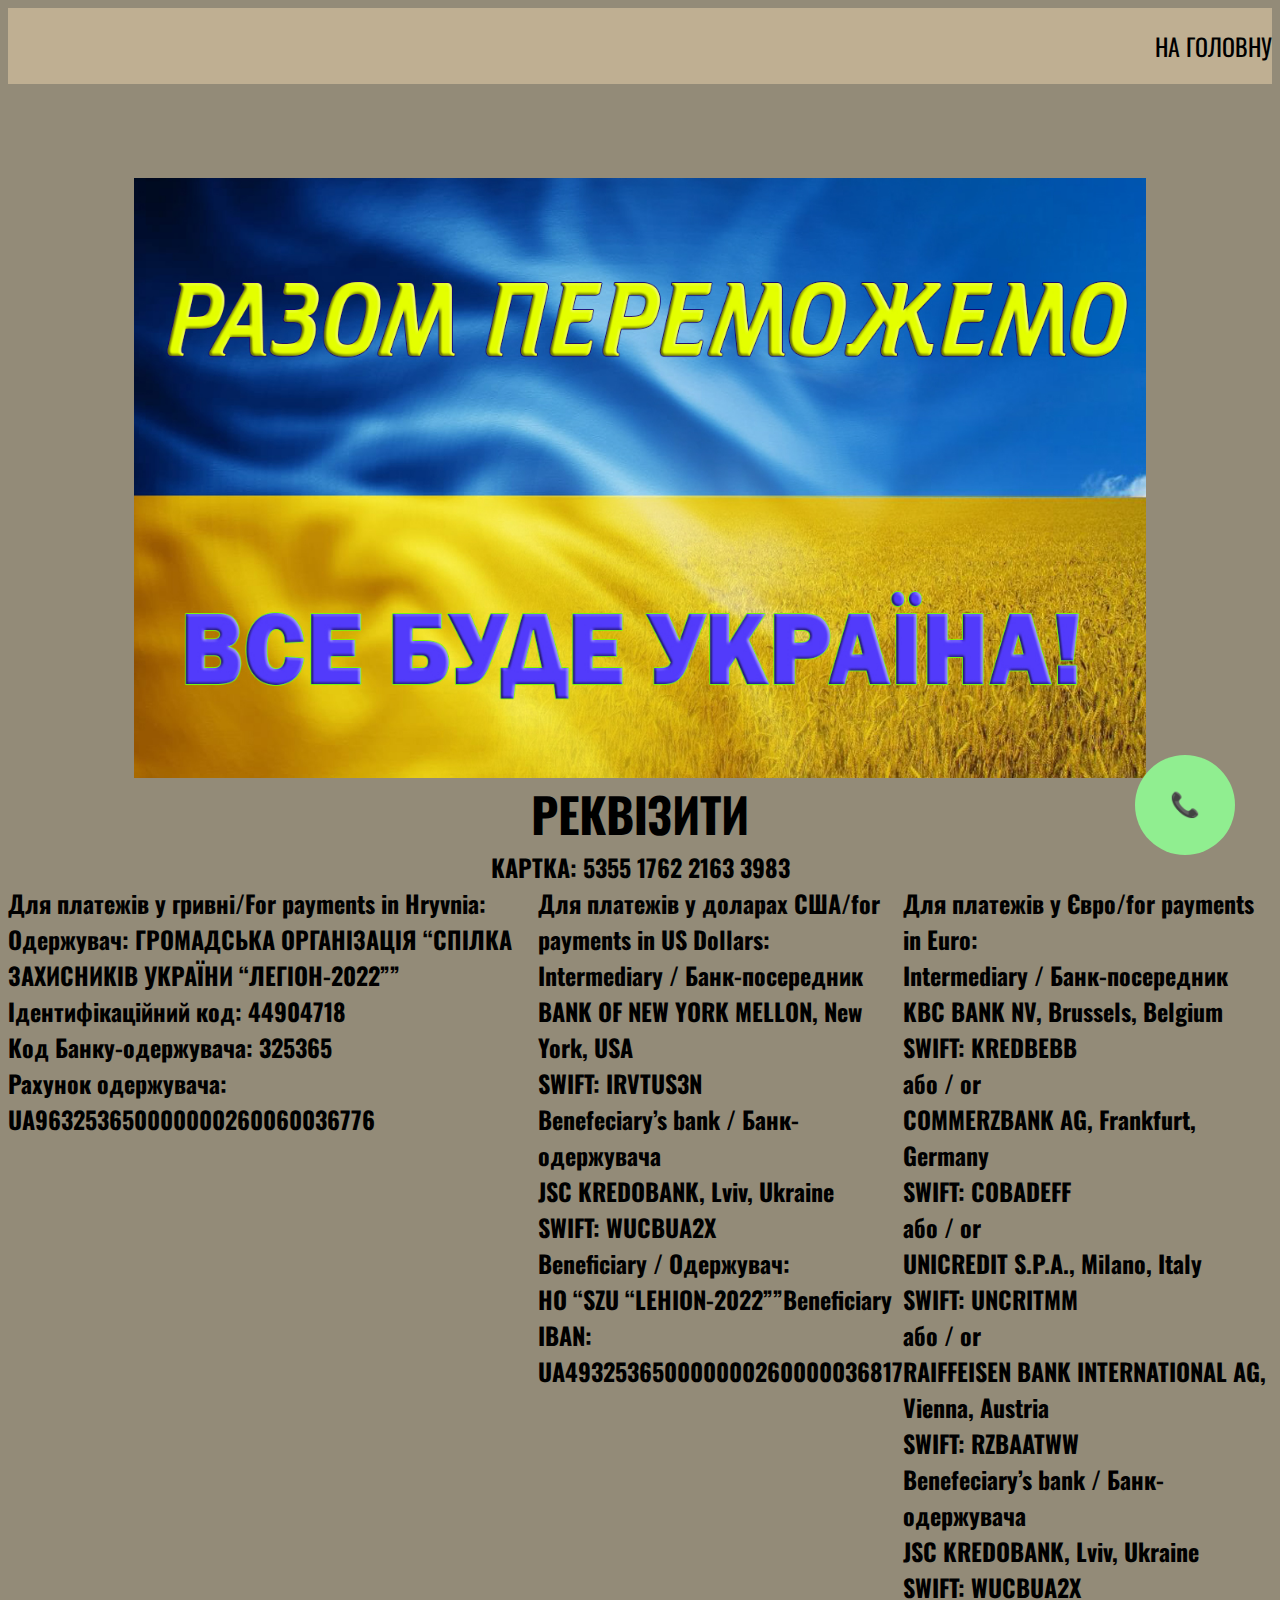
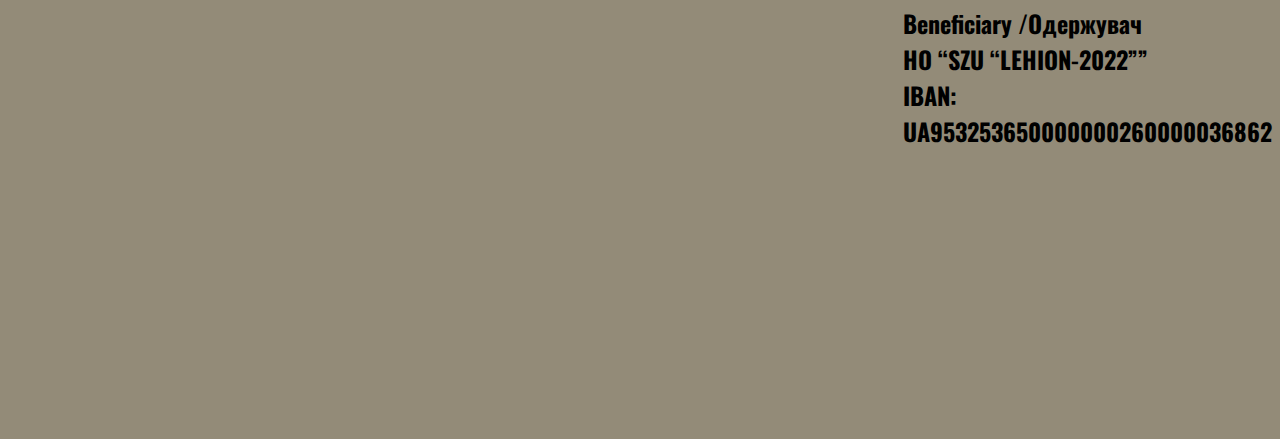
==== details.html @ e55ab337 "update" ====
<!DOCTYPE html>
<html lang="en">
<head>
    <meta charset="UTF-8">
    <meta http-equiv="X-UA-Compatible" content="IE=edge">
    <meta name="viewport" content="width=device-width, initial-scale=1.0">
    <title>Document</title>
    <link rel="preconnect" href="https://fonts.googleapis.com">
    <link rel="preconnect" href="https://fonts.gstatic.com" crossorigin>
    <link href="https://fonts.googleapis.com/css2?family=Oswald:wght@200;300;400;500;600;700&display=swap" rel="stylesheet">
        <link rel="stylesheet" href="./css/main.css">
        <link rel="stylesheet" href="./css/main.css.map">
        <link rel="stylesheet" href="./css/main.min.css">
        <link rel="stylesheet" href="./css/main.min.css.map">
</head>
<body>
    <header>
        <ul class="header__list">
            <li><a href="./index.html">НА ГОЛОВНУ</a></li>
        </ul>
    </header>
    <body>
        <section>
            <div class="container details-container">
                <img src="./src/images/russkiy-korabl-idi-nahuy.jpg" alt="" class="details__image">
                <h1>РЕКВІЗИТИ</h1>
                <h2>КАРТКА: 5355 1762 2163 3983</h2>
                <div class="details__part-1">
                    <h2>Для платежів у гривні/For payments in Hryvnia:<br>
                        Одержувач: ГРОМАДСЬКА ОРГАНІЗАЦІЯ “СПІЛКА ЗАХИСНИКІВ УКРАЇНИ “ЛЕГІОН-2022””<br>
                        Ідентифікаційний код: 44904718<br>
                        Код Банку-одержувача: 325365<br>
                        Рахунок одержувача: UA963253650000000260060036776</h2>
                        <h2>
                            Для платежів у доларах США/for payments in US Dollars:<br>
                            Intermediary / Банк-посередник<br>
                            BANK OF NEW YORK MELLON, New York, USA<br>
                            SWIFT: IRVTUS3N<br>

                            Benefeciary’s bank / Банк-одержувача<br>
                            JSC KREDOBANK, Lviv, Ukraine<br>
                            SWIFT: WUCBUA2X<br>

                            Beneficiary / Одержувач:<br>
                            HO “SZU “LEHION-2022””Beneficiary<br>
                            IBAN: UA493253650000000260000036817<br>
                        </h2>
                        <h2>Для платежів у Євро/for payments in Euro:<br>
                            Intermediary / Банк-посередник<br>
                            KBC BANK NV, Brussels, Belgium<br>
                            SWIFT: KREDBEBB<br>
                            або / or<br>
                            COMMERZBANK AG, Frankfurt, Germany<br>
                            SWIFT: COBADEFF<br>
                            або / or<br>
                            UNICREDIT S.P.A., Milano, Italy<br>
                            SWIFT: UNCRITMM<br>
                            або / or<br>
                            RAIFFEISEN BANK INTERNATIONAL AG, Vienna, Austria<br>
                            SWIFT: RZBAATWW<br>
                            
                            Benefeciary’s bank / Банк-одержувача<br>
                            JSC KREDOBANK, Lviv, Ukraine<br>
                            SWIFT: WUCBUA2X<br>
                            
                            Beneficiary /Одержувач<br>
                            HO “SZU “LEHION-2022””<br>
                            IBAN: UA953253650000000260000036862</h2>
                </div>
            </div>
        </section>
    </body>
    <footer>

    </footer>
    <section>
        <button type="button" class="call__button"><a href="tel:+380636503537" class="call__link">📞</a></button>
    </section>
</body>
</html>
---- css/main.css ----
.hero-container {
  display: flex;
  flex-direction: row;
  justify-content: space-around;
}
@media screen and (max-width: 768px) {
  .hero-container {
    display: flex;
    flex-direction: column;
    justify-content: center;
    text-align: center;
  }
}

body {
  font-family: "Oswald", sans-serif;
}

section {
  padding-top: 94px;
  padding-bottom: 94px;
}

h1 {
  font-size: 48px;
}

h2 {
  font-size: 24px;
}

body {
  background-color: rgb(147, 139, 120);
}

.background-one {
  background: url(/src/images/six.png);
  background-repeat: no-repeat;
  background-size: cover;
}

.background-two {
  background: url(/src/images/seven.png);
  background-repeat: no-repeat;
  background-size: cover;
}

.about-container {
  display: flex;
  flex-direction: row;
  justify-content: space-around;
}
@media screen and (max-width: 768px) {
  .about-container {
    display: flex;
    flex-direction: column;
    justify-content: center;
    text-align: center;
  }
}

.collection-container {
  display: flex;
  flex-direction: row;
  justify-content: space-around;
}
@media screen and (max-width: 768px) {
  .collection-container {
    display: flex;
    flex-direction: column;
    justify-content: center;
    text-align: center;
  }
}

.donat-container {
  display: flex;
  flex-direction: column;
  justify-content: center;
  align-items: center;
}

.donat__button {
  width: 200px;
  height: 60px;
  background-color: rgb(191, 175, 146);
  border: none;
}

.contacts-container {
  display: flex;
  flex-direction: row;
  justify-content: space-around;
}
@media screen and (max-width: 768px) {
  .contacts-container {
    display: flex;
    flex-direction: column;
    justify-content: center;
    text-align: center;
  }
}

@media screen and (max-width: 768px) {
  .contacts__map {
    max-width: 80%;
  }
}

.footer-container {
  display: flex;
  flex-direction: row;
  justify-content: center;
  background-color: rgb(117, 102, 62);
  padding-top: 20px;
  padding-bottom: 20px;
}

.footer__text {
  font-size: 16px;
}

.call__button {
  border-radius: 50%;
  background-color: lightgreen;
  width: 100px;
  height: 100px;
  border: none;
  cursor: pointer;
  position: fixed;
  right: 45px;
  bottom: 45px;
}

.call__link {
  font-size: 24px;
}

.details-container {
  display: flex;
  flex-direction: column;
  justify-content: center;
  align-items: center;
}

.details__part-1 {
  display: flex;
  flex-direction: row;
  justify-content: space-around;
}

.details__image {
  width: 80%;
  height: 600px;
}

header {
  display: flex;
  flex-direction: row;
  justify-content: flex-end;
  padding-top: 20px;
  padding-bottom: 20px;
}
@media screen and (max-width: 768px) {
  header {
    justify-content: center;
  }
}

.header__list {
  display: flex;
  flex-direction: row;
  gap: 15px;
  font-size: 24px;
}
@media screen and (max-width: 768px) {
  .header__list {
    display: flex;
    flex-direction: row;
    font-size: 16px;
  }
}

header {
  background-color: rgb(191, 175, 146);
}/*# sourceMappingURL=main.css.map */
---- css/main.min.css ----
.hero-container{display:flex;flex-direction:row;justify-content:space-around}body{font-family:"Oswald",sans-serif}section{padding-top:94px;padding-bottom:94px}h1{font-size:48px}h2{font-size:24px}body{background-color:#938b78}.background-one{background:url(/src/images/six.png);background-repeat:no-repeat;background-size:cover}.background-two{background:url(/src/images/seven.png);background-repeat:no-repeat;background-size:cover}.about-container{display:flex;flex-direction:row;justify-content:space-around}.collection-container{display:flex;flex-direction:row;justify-content:space-around}.donat-container{display:flex;flex-direction:column;justify-content:center;align-items:center}.donat__button{width:200px;height:60px;background-color:#bfaf92;border:none}html{box-sizing:border-box}*{box-sizing:inherit}*::after,*::before{box-sizing:inherit}h1,h2,h3,h4,h5,h6,p{margin:0}ul{list-style:none;padding-left:0;margin:0}a{text-decoration:none;color:inherit}img{display:block;max-width:100%;height:auto}address{font-style:normal}.contacts-container{display:flex;flex-direction:row;justify-content:space-around}.footer-container{display:flex;flex-direction:row;justify-content:center;background-color:#75663e;padding-top:20px;padding-bottom:20px}.footer__text{font-size:16px}.call__button{border-radius:50%;background-color:#90ee90;width:100px;height:100px;border:none;cursor:pointer;position:fixed;right:45px;bottom:45px}.call__link{font-size:24px}.details-container{display:flex;flex-direction:column;justify-content:center;align-items:center}.details__part-1{display:flex;flex-direction:row;justify-content:space-around}.details__image{width:80%;height:600px}header{display:flex;flex-direction:row;justify-content:flex-end;padding-top:20px;padding-bottom:20px}.header__list{display:flex;flex-direction:row;gap:15px;font-size:24px}header{background-color:#bfaf92}/*# sourceMappingURL=main.min.css.map */
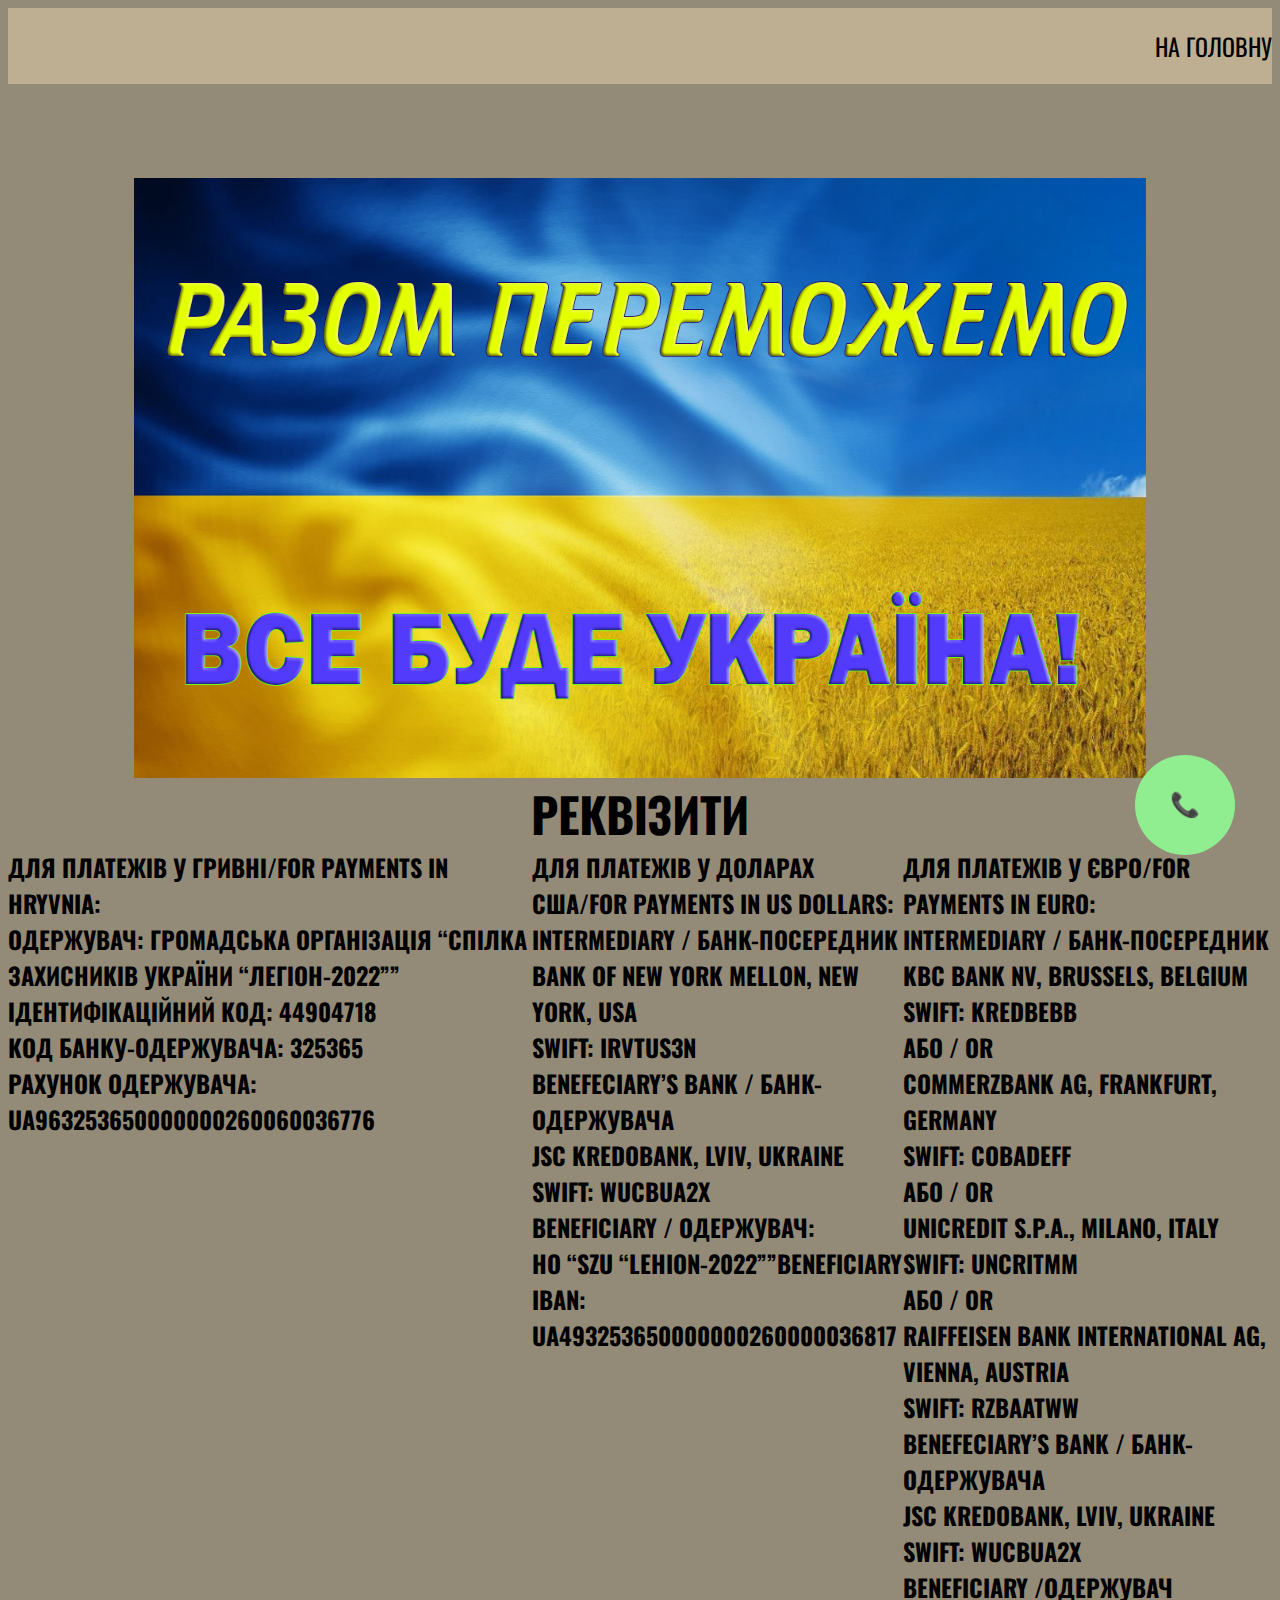
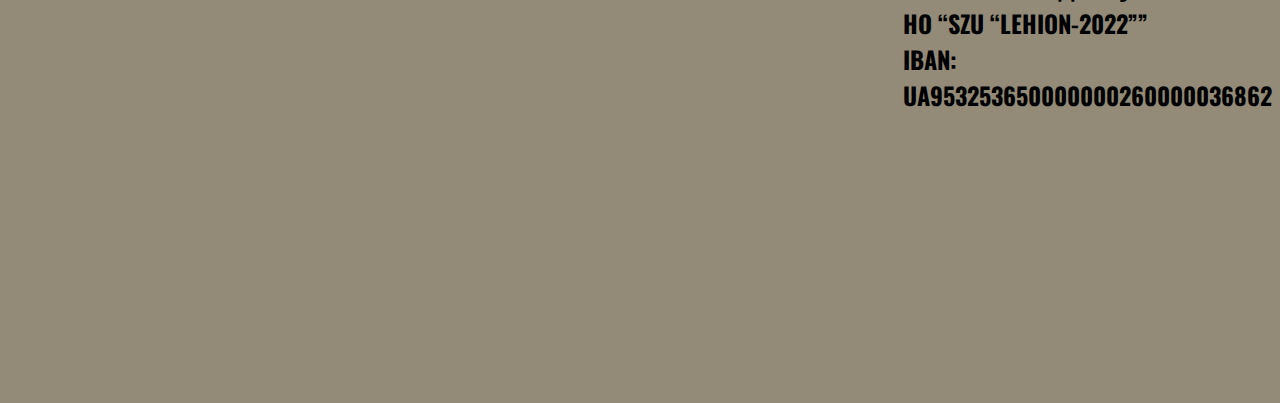
==== commit decb7ddf: "update" ====
--- a/details.html
+++ b/details.html
@@ -5,6 +5,7 @@
     <meta http-equiv="X-UA-Compatible" content="IE=edge">
     <meta name="viewport" content="width=device-width, initial-scale=1.0">
     <title>Document</title>
+    <link rel="icon" href="./src/images/logo-removebg-preview.jpeg">
     <link rel="preconnect" href="https://fonts.googleapis.com">
     <link rel="preconnect" href="https://fonts.gstatic.com" crossorigin>
     <link href="https://fonts.googleapis.com/css2?family=Oswald:wght@200;300;400;500;600;700&display=swap" rel="stylesheet">
@@ -24,7 +25,6 @@
             <div class="container details-container">
                 <img src="./src/images/russkiy-korabl-idi-nahuy.jpg" alt="" class="details__image">
                 <h1>РЕКВІЗИТИ</h1>
-                <h2>КАРТКА: 5355 1762 2163 3983</h2>
                 <div class="details__part-1">
                     <h2>Для платежів у гривні/For payments in Hryvnia:<br>
                         Одержувач: ГРОМАДСЬКА ОРГАНІЗАЦІЯ “СПІЛКА ЗАХИСНИКІВ УКРАЇНИ “ЛЕГІОН-2022””<br>
--- a/css/main.css
+++ b/css/main.css
@@ -16,17 +16,19 @@
   font-family: "Oswald", sans-serif;
 }
 
-section {
+section:not(#call) {
   padding-top: 94px;
   padding-bottom: 94px;
 }
 
 h1 {
   font-size: 48px;
+  text-transform: uppercase;
 }
 
 h2 {
   font-size: 24px;
+  text-transform: uppercase;
 }
 
 body {
@@ -34,13 +36,13 @@
 }
 
 .background-one {
-  background: url(/src/images/six.png);
+  background: url(../images/six.png);
   background-repeat: no-repeat;
   background-size: cover;
 }
 
 .background-two {
-  background: url(/src/images/seven.png);
+  background: url(../images/seven.png);
   background-repeat: no-repeat;
   background-size: cover;
 }
@@ -59,6 +61,10 @@
   }
 }
 
+.about__text {
+  max-width: 450px;
+}
+
 .collection-container {
   display: flex;
   flex-direction: row;
@@ -71,6 +77,25 @@
     justify-content: center;
     text-align: center;
   }
+}
+
+.collection__switch {
+  display: none;
+}
+
+.collection__body {
+  max-height: 0;
+  overflow: hidden;
+  transition: 0.4s;
+}
+
+.collection__switch:checked ~ .collection__body {
+  max-height: 100%;
+}
+
+.collection__text2 {
+  max-width: 500px;
+  text-transform: uppercase;
 }
 
 .donat-container {
@@ -148,6 +173,15 @@
   flex-direction: row;
   justify-content: space-around;
 }
+@media screen and (max-width: 768px) {
+  .details__part-1 {
+    display: flex;
+    flex-direction: column;
+    justify-content: center;
+    text-align: center;
+    flex-wrap: wrap;
+  }
+}
 
 .details__image {
   width: 80%;
@@ -157,9 +191,11 @@
 header {
   display: flex;
   flex-direction: row;
-  justify-content: flex-end;
+  justify-content: space-between;
   padding-top: 20px;
   padding-bottom: 20px;
+  text-align: center;
+  align-items: center;
 }
 @media screen and (max-width: 768px) {
   header {
@@ -178,9 +214,131 @@
     display: flex;
     flex-direction: row;
     font-size: 16px;
+    flex-wrap: wrap;
   }
 }
 
 header {
   background-color: rgb(191, 175, 146);
+}
+
+.header-container {
+  margin-left: 20px;
+  margin-right: 20px;
+}
+
+@media screen and (max-width: 768px) {
+  .header__image {
+    margin-left: 20px;
+    margin-right: 20px;
+  }
+}
+
+.interview-container {
+  display: flex;
+  flex-direction: row;
+  justify-content: space-around;
+}
+@media screen and (max-width: 768px) {
+  .interview-container {
+    display: flex;
+    flex-direction: column;
+    justify-content: center;
+    text-align: center;
+  }
+}
+
+.interview__switch {
+  display: none;
+}
+
+.interview__body {
+  max-height: 0;
+  overflow: hidden;
+  transition: 0.4s;
+}
+
+.interview__switch:checked ~ .interview__body {
+  max-height: 100%;
+}
+
+.interview__text2 {
+  max-width: 500px;
+  text-transform: uppercase;
+}
+
+@media screen and (max-width: 768px) {
+  .interview__video {
+    max-width: 100%;
+    max-height: 250px;
+  }
+}
+
+.ruskii-idi-nahui-container {
+  display: flex;
+  flex-direction: row;
+  justify-content: space-around;
+}
+@media screen and (max-width: 768px) {
+  .ruskii-idi-nahui-container {
+    display: flex;
+    flex-direction: column;
+    justify-content: center;
+    text-align: center;
+  }
+}
+
+.ruskii-idi-nahui_video {
+  max-width: 450px;
+  max-height: 250px;
+}
+@media screen and (max-width: 768px) {
+  .ruskii-idi-nahui_video {
+    max-width: 100%;
+  }
+}
+
+.traning-container {
+  display: flex;
+  flex-direction: row;
+  justify-content: space-around;
+}
+@media screen and (max-width: 768px) {
+  .traning-container {
+    display: flex;
+    flex-direction: column;
+    justify-content: center;
+    text-align: center;
+  }
+}
+
+.traning__image {
+  height: 600px;
+}
+
+.trip-container {
+  display: flex;
+  flex-direction: row;
+  justify-content: space-around;
+}
+@media screen and (max-width: 768px) {
+  .trip-container {
+    display: flex;
+    flex-direction: column;
+    justify-content: center;
+    text-align: center;
+  }
+}
+
+.trip__text {
+  max-width: 450px;
+}
+
+.trip__image {
+  max-width: 450px;
+}
+@media screen and (max-width: 768px) {
+  .trip__image {
+    max-width: 100%;
+  }
 }/*# sourceMappingURL=main.css.map */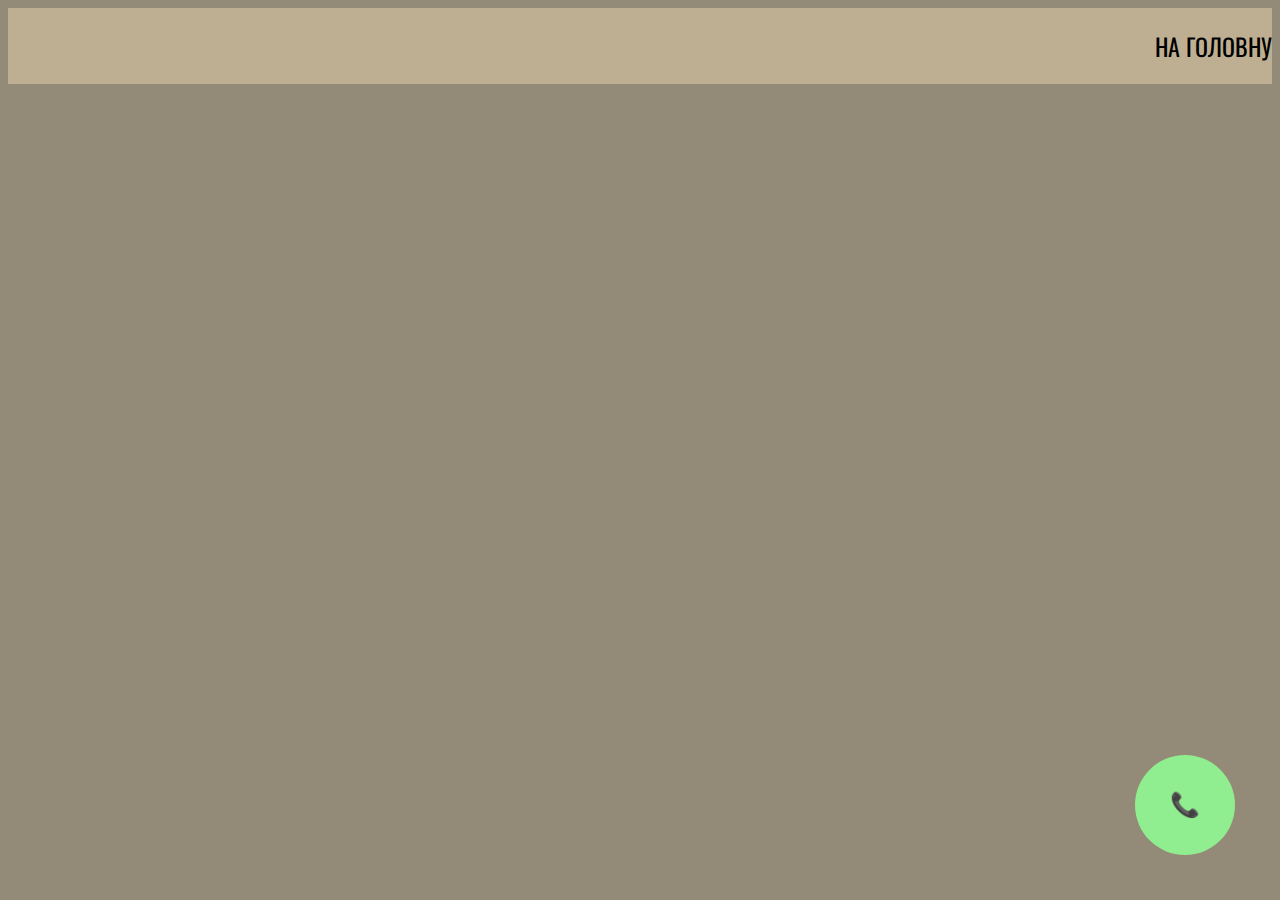
==== commit 45f75f69: "update" ====
--- a/details.html
+++ b/details.html
@@ -22,6 +22,15 @@
     </header>
     <body>
         <section>
+            <div class="container">
+                <!-- <ul class="details__list">
+                    <li class="details__button"><a href="https://docs.google.com/document/d/14fFFrCv7pO_I7saKbMi0ZaucoFJc52aVsDe9L92hiec/edit" class="details__link">₴</a></li>
+                    <li class="details__button"><a href="https://docs.google.com/document/d/1mep6jMW4UBSWrKlMz-PE-mq3hkwR_mv5VYKcfKDD49k/edit" class="details__link">$</a></li>
+                    <li class="details__button"><a href="https://docs.google.com/document/d/1_QVnK_9_pYfP_xN4pv4ydb-3RihdMuDeWsp4GQdegUE/edit" class="details__link">€</a></li>
+                </ul> -->
+            </div>
+        </section>
+        <!-- <section>
             <div class="container details-container">
                 <img src="./src/images/russkiy-korabl-idi-nahuy.jpg" alt="" class="details__image">
                 <h1>РЕКВІЗИТИ</h1>
@@ -68,7 +77,7 @@
                             IBAN: UA953253650000000260000036862</h2>
                 </div>
             </div>
-        </section>
+        </section> -->
     </body>
     <footer>
 
--- a/css/main.css
+++ b/css/main.css
@@ -188,6 +188,41 @@
   height: 600px;
 }
 
+.details__link {
+  font-size: 150px;
+}
+
+.details__list {
+  display: flex;
+  flex-direction: row;
+  justify-content: center;
+  align-items: center;
+  gap: 100px;
+}
+@media screen and (max-width: 768px) {
+  .details__list {
+    display: flex;
+    flex-direction: column;
+    justify-content: center;
+    text-align: center;
+    flex-wrap: wrap;
+  }
+}
+
+.details__button {
+  border: solid black 3px;
+  padding-left: 70px;
+  padding-right: 70px;
+  background-color: rgb(117, 102, 62);
+  border-radius: 20px;
+  box-shadow: 10px 10px 8px 2px rgba(0, 0, 0, 0.3);
+  border: 0;
+}
+
+.donat__title {
+  margin-bottom: 60px;
+}
+
 header {
   display: flex;
   flex-direction: row;
